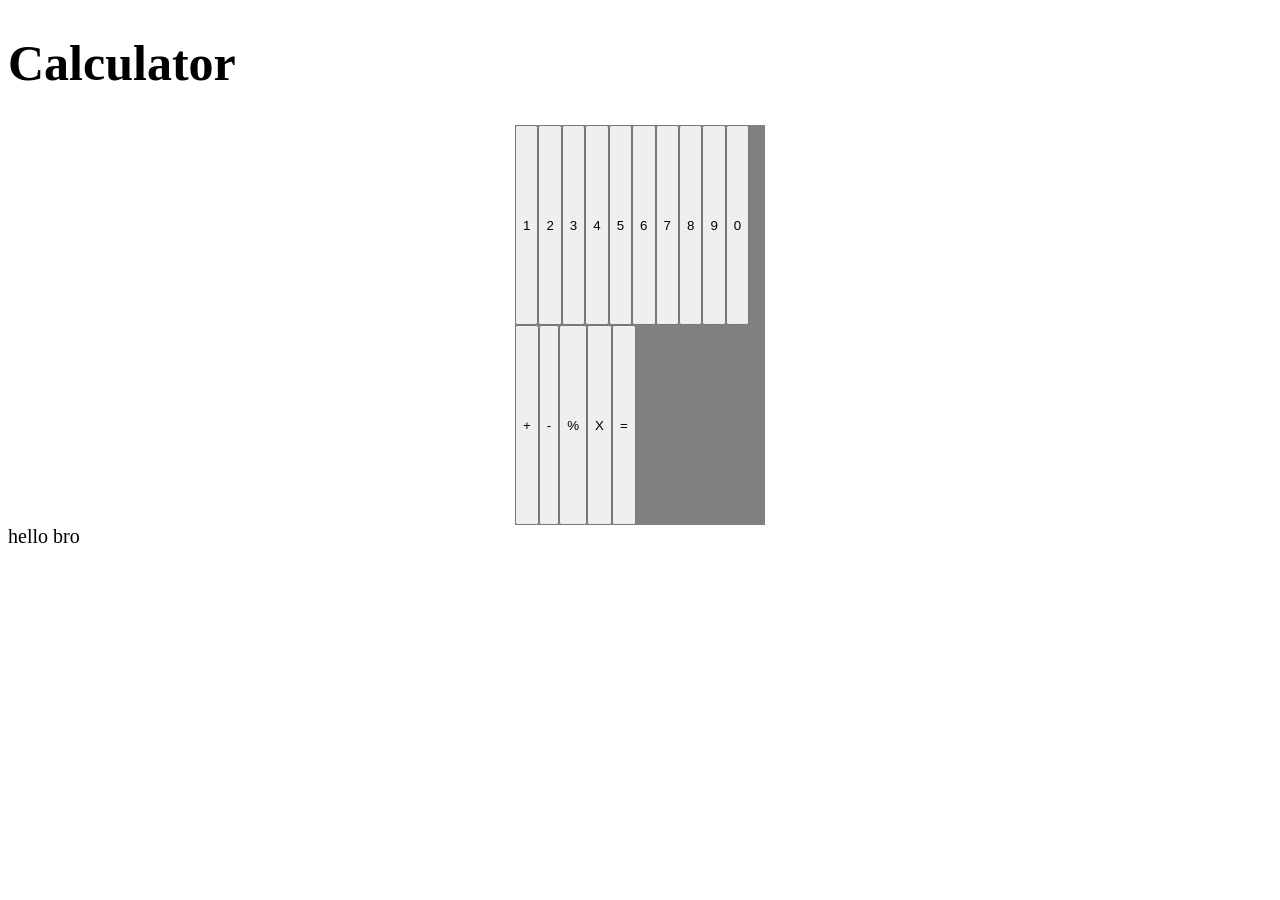
==== index.html @ 81ac7dcc "html and css" ====
<!DOCTYPE html>
<html lang="en">
<head>
    <meta charset="UTF-8">
    <meta name="viewport" content="width=device-width, initial-scale=1.0">
    <link rel="stylesheet" href="style.css">    
    <title>Document</title>
    
</head>
<body>
    <h1>Calculator</h1>
    <div id="outerbox">
        <button id="button-1">1</button>
        <button id="button-2">2</button>
        <button id="button-3">3</button>
        <button id="button-4">4</button>
        <button id="button-5">5</button>
        <button id="button-6">6</button>
        <button id="button-7">7</button>
        <button id="button-8">8</button>
        <button id="button-9">9</button>
        <button id="button-0">0</button>
        <button id="button-+">+</button>
        <button id="button--">-</button>
        <button id="button-/">%</button>
        <button id="button-x">X</button>
        <button id="button-=">=</button>
        </div>

    <div id="yolo">hello bro</div>
</body>
</html>
---- style.css ----
#outerbox{
    display:flex;
    flex-wrap: wrap;
    margin:auto;
    background-color:grey;
    width:250px;
    height:400px;
    border:2px;

    
}

#yolo{
    font-size:20px;
}

h1{
    font-size:50px;
}

.button{
    height: 40px;
    width:20px;
}
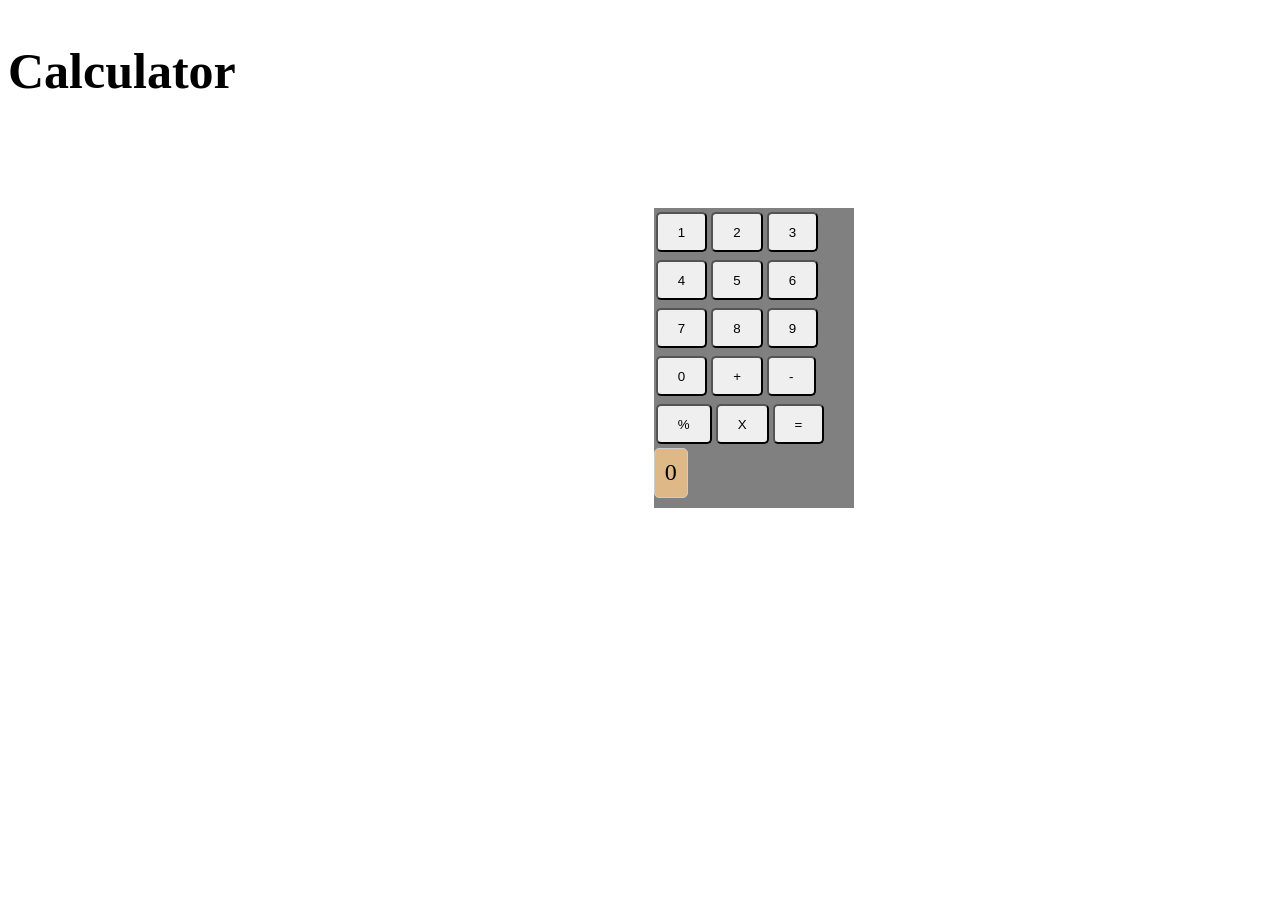
==== commit 37ccf474: "js" ====
--- a/index.html
+++ b/index.html
@@ -5,28 +5,32 @@
     <meta name="viewport" content="width=device-width, initial-scale=1.0">
     <link rel="stylesheet" href="style.css">    
     <title>Document</title>
-    
+    <script src="script.js"></script>
 </head>
 <body>
     <h1>Calculator</h1>
     <div id="outerbox">
-        <button id="button-1">1</button>
-        <button id="button-2">2</button>
-        <button id="button-3">3</button>
-        <button id="button-4">4</button>
-        <button id="button-5">5</button>
-        <button id="button-6">6</button>
-        <button id="button-7">7</button>
-        <button id="button-8">8</button>
-        <button id="button-9">9</button>
-        <button id="button-0">0</button>
-        <button id="button-+">+</button>
-        <button id="button--">-</button>
-        <button id="button-/">%</button>
-        <button id="button-x">X</button>
-        <button id="button-=">=</button>
+        <button id="button-1"class="buttonCalc">1</button>
+        <button id="button-2"class="buttonCalc">2</button>
+        <button id="button-3"class="buttonCalc">3</button>
+        <button id="button-4"class="buttonCalc">4</button>
+        <button id="button-5"class="buttonCalc">5</button>
+        <button id="button-6"class="buttonCalc">6</button>
+        <button id="button-7"class="buttonCalc">7</button>
+        <button id="button-8"class="buttonCalc">8</button>
+        <button id="button-9"class="buttonCalc">9</button>
+        <button id="button-0"class="buttonCalc">0</button>
+        <button id="button-+"class="buttonCalc">+</button>
+        <button id="button--"class="buttonCalc">-</button>
+        <button id="button-/"class="buttonCalc">%</button>
+        <button id="button-x"class="buttonCalc">X</button>
+        <button id="button-="class="buttonCalc">=</button>
+        <div class="display"id="display">0</div>
+
         </div>
 
-    <div id="yolo">hello bro</div>
+    
+
+    <script src="script.js"></script>
 </body>
 </html>
--- a/style.css
+++ b/style.css
@@ -1,24 +1,38 @@
+body{
+    display:flex;
+    justify-content: center;
+}
+
 #outerbox{
     display:flex;
     flex-wrap: wrap;
     margin:auto;
     background-color:grey;
-    width:250px;
-    height:400px;
+    width:200px;
+    height:300px;
     border:2px;
+    margin-top:200px;
 
     
 }
 
-#yolo{
-    font-size:20px;
-}
+
 
 h1{
     font-size:50px;
 }
 
-.button{
-    height: 40px;
-    width:20px;
-}+button{
+    border-radius:5px;
+    padding:10px 20px;
+    margin: 4px 2px;
+}
+
+.display {
+    background-color: burlywood;
+    padding: 10px;
+    margin-bottom: 10px;
+    border: 1px solid #ccc;
+    border-radius: 5px;
+    font-size: 1.5em;
+}
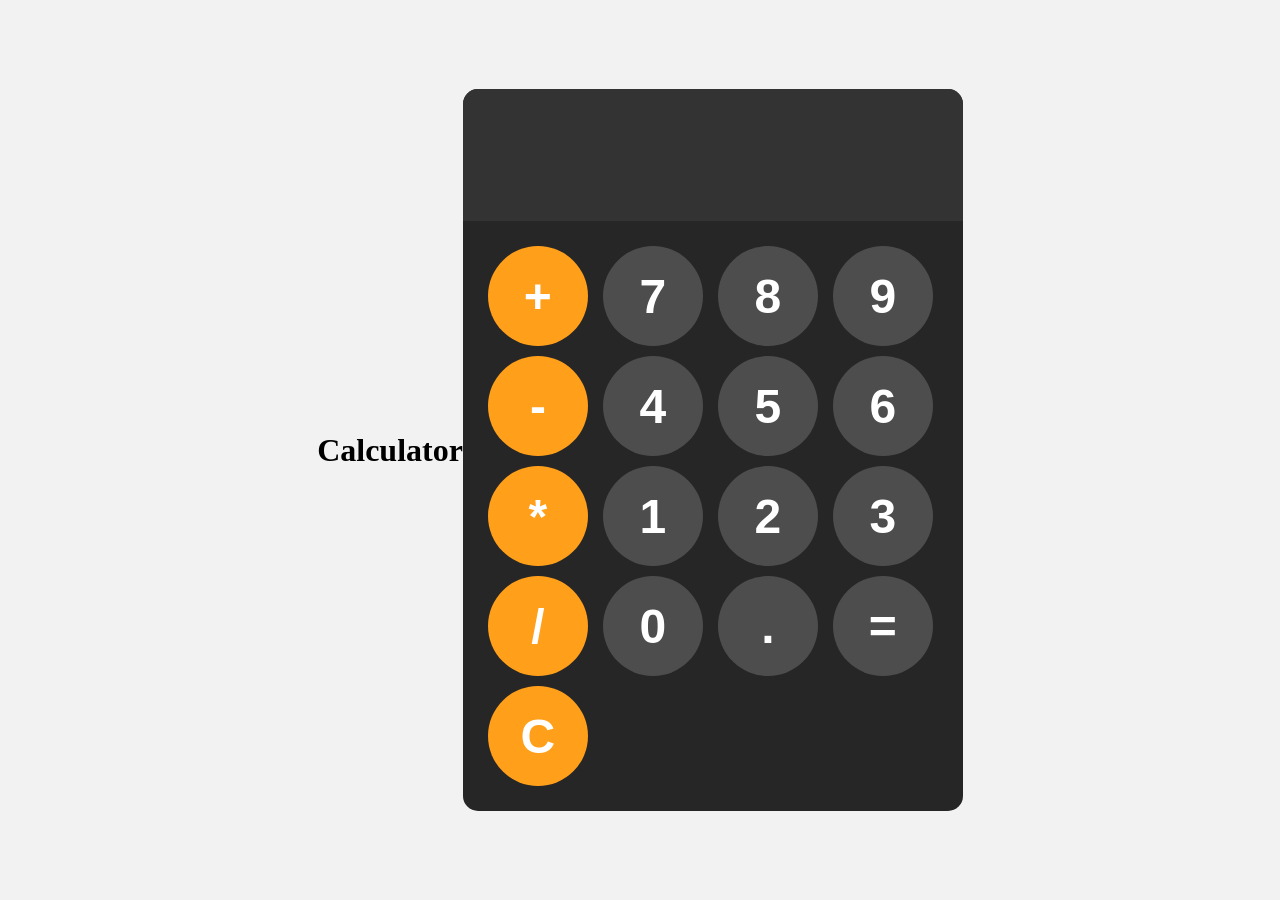
==== commit 5390e226: "main" ====
--- a/index.html
+++ b/index.html
@@ -5,31 +5,32 @@
     <meta name="viewport" content="width=device-width, initial-scale=1.0">
     <link rel="stylesheet" href="style.css">    
     <title>Document</title>
-    <script src="script.js"></script>
+    
 </head>
 <body>
     <h1>Calculator</h1>
-    <div id="outerbox">
-        <button id="button-1"class="buttonCalc">1</button>
-        <button id="button-2"class="buttonCalc">2</button>
-        <button id="button-3"class="buttonCalc">3</button>
-        <button id="button-4"class="buttonCalc">4</button>
-        <button id="button-5"class="buttonCalc">5</button>
-        <button id="button-6"class="buttonCalc">6</button>
-        <button id="button-7"class="buttonCalc">7</button>
-        <button id="button-8"class="buttonCalc">8</button>
-        <button id="button-9"class="buttonCalc">9</button>
-        <button id="button-0"class="buttonCalc">0</button>
-        <button id="button-+"class="buttonCalc">+</button>
-        <button id="button--"class="buttonCalc">-</button>
-        <button id="button-/"class="buttonCalc">%</button>
-        <button id="button-x"class="buttonCalc">X</button>
-        <button id="button-="class="buttonCalc">=</button>
-        <div class="display"id="display">0</div>
-
+    <div id="calculator">
+        <input id="display" readonly>
+        <div id="keys">
+            <button onclick="appendToDisplay('+')" class="operator-btn">+</button>
+            <button onclick="appendToDisplay('7')">7</button>
+            <button onclick="appendToDisplay('8')">8</button>
+            <button onclick="appendToDisplay('9')">9</button>
+            <button onclick="appendToDisplay('-')" class="operator-btn">-</button>
+            <button onclick="appendToDisplay('4')">4</button>
+            <button onclick="appendToDisplay('5')">5</button>
+            <button onclick="appendToDisplay('6')">6</button>
+            <button onclick="appendToDisplay('*')" class="operator-btn">*</button>
+            <button onclick="appendToDisplay('1')">1</button>
+            <button onclick="appendToDisplay('2')">2</button>
+            <button onclick="appendToDisplay('3')">3</button>
+            <button onclick="appendToDisplay('/')" class="operator-btn">/</button>
+            <button onclick="appendToDisplay('0')">0</button>
+            <button onclick="appendToDisplay('.')">.</button>
+            <button onclick="calculate()">=</button>
+            <button onclick="clearDisplay()" class="operator-btn">C</button>
         </div>
-
-    
+    </div>
 
     <script src="script.js"></script>
 </body>
--- a/style.css
+++ b/style.css
@@ -1,38 +1,56 @@
 body{
-    display:flex;
+    margin: 0;
+    display: flex;
     justify-content: center;
+    align-items: center;
+    height: 100vh;
+    background-color: hsl(0, 0%, 95%);
 }
-
-#outerbox{
-    display:flex;
-    flex-wrap: wrap;
-    margin:auto;
-    background-color:grey;
-    width:200px;
-    height:300px;
-    border:2px;
-    margin-top:200px;
-
-    
+#calculator{
+    font-family: Arial, sans-serif;
+    background-color: hsl(0, 0%, 15%);
+    border-radius: 15px;
+    max-width: 500px;
+    overflow: hidden;
 }
-
-
-
-h1{
-    font-size:50px;
+#display{
+    width: 100%;
+    padding: 20px;
+    font-size: 5rem;
+    text-align: left;
+    border: none;
+    background-color: hsl(0, 0%, 20%);
+    color: white;
 }
-
+#keys{
+    display: grid;
+    grid-template-columns: repeat(4, 1fr);
+    gap: 10px;
+    padding: 25px;
+}
 button{
-    border-radius:5px;
-    padding:10px 20px;
-    margin: 4px 2px;
+    width: 100px;
+    height: 100px;
+    border-radius: 50px;
+    border: none;
+    background-color: hsl(0, 0%, 30%);
+    color: white;
+    font-size: 3rem;
+    font-weight: bold;
+    cursor: pointer;
 }
-
-.display {
-    background-color: burlywood;
-    padding: 10px;
-    margin-bottom: 10px;
-    border: 1px solid #ccc;
-    border-radius: 5px;
-    font-size: 1.5em;
+button:hover{
+    background-color: hsl(0, 0%, 40%);
 }
+button:active{
+    background-color: hsl(0, 0%, 50%);
+}
+.operator-btn{
+    background-color: hsl(35, 100%, 55%);
+}
+.operator-btn:hover{
+    background-color: hsl(35, 100%, 65%);
+}
+.operator-btn:active{
+    background-color: hsl(35, 100%, 75%);
+}
